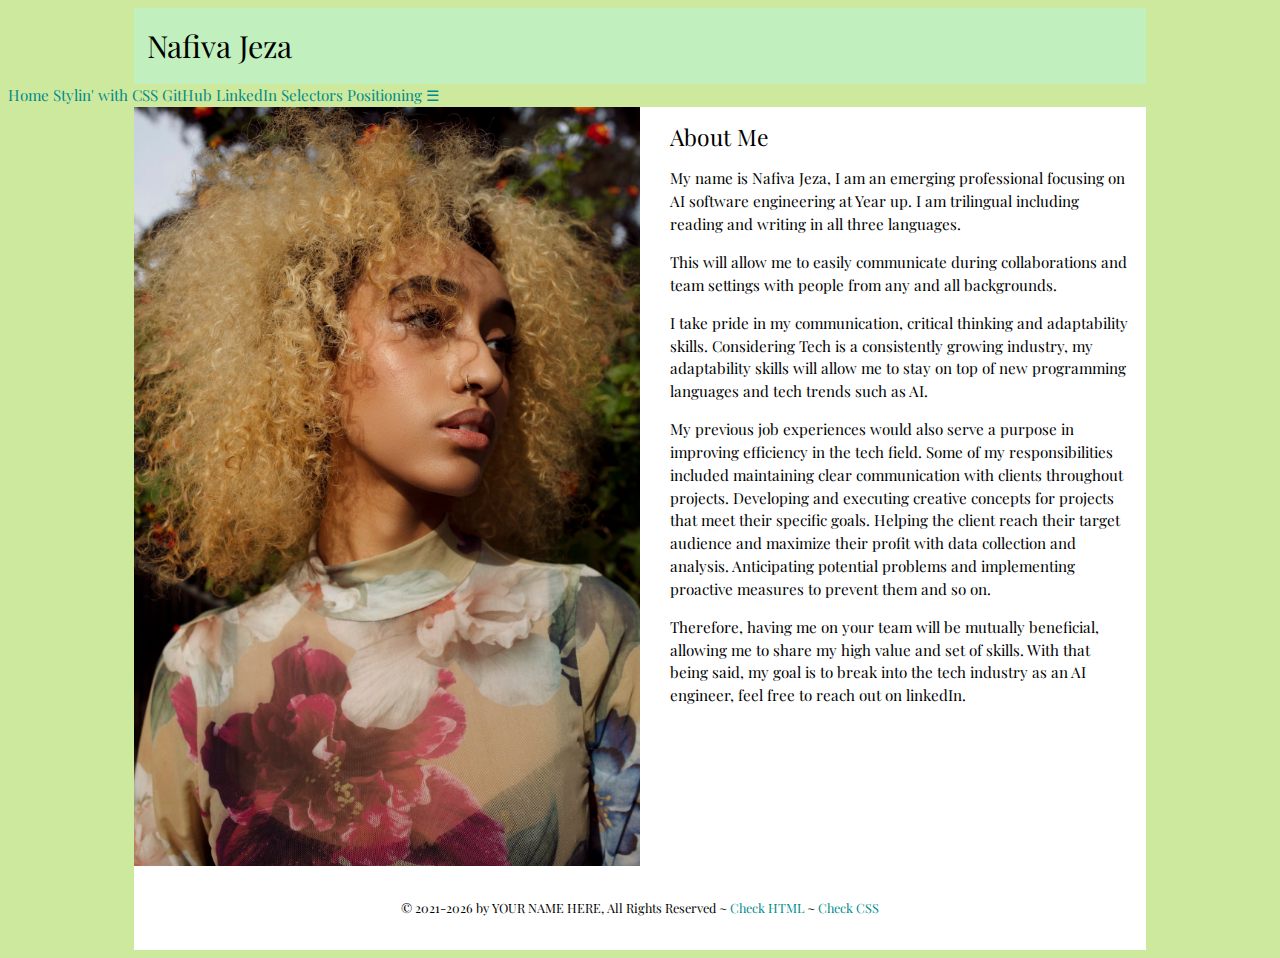
==== index.html @ 9d4c39eb "added positioning" ====
<!DOCTYPE html>
<html lang="en">

<head>
  <title>Nafiva Jeza</title>
  <meta charset="utf-8">
  <meta name="viewport" content="width=device-width">
  <link rel="stylesheet" href="css/main.css">
  <link rel="stylesheet" href="css/nav.css">
  <link rel="stylesheet" href="css/forms.css">
</head>

<body>
  <header>
    <h1 class="page-header">Nafiva Jeza</h1>
    <nav class="topnav" id="myTopnav">
      <a href="index.html" class="active">Home</a>
      <a href="https://nafiva.github.io/stylin-with-css/" target="_blank">Stylin' with CSS</a>
      <!--<a href="#" target="_blank">   </a>-->
      <a href="https://github.com/Nafiva" target="_blank">GitHub</a>
      <a href="https://www.linkedin.com/in/nafiva-jeza-5ba242167/" target="_blank">LinkedIn</a>
      <a href="https://nafiva.github.io/selectors/">Selectors</a>
      <a href="https://nafiva.github.io/positioning-/">Positioning</a>
      <a href="javascript:void(0);" class="icon" onclick="myFunction()">&#9776;</a>
    </nav>
  </header>

  <main class="wrapper">
    <picture class="profile">
      <source media="(min-width: 1200px)" srcset="images/desktop.jpg">
      <source media="(min-width: 501px)" srcset="images/tablet.jpg">
      <img src="images/phone.jpg" alt="That's me!">
    </picture>

    <h2 class="subheader">About Me</h2>

    <p>My name is Nafiva Jeza, I am an emerging professional focusing on AI software engineering at Year up. 
      I am trilingual including reading and writing in all three languages. </p>
      
      <p>This will allow me to easily communicate during collaborations and team settings with people from 
        any and all backgrounds.</p> 

      <p>I take pride in my communication, critical thinking and adaptability skills. Considering Tech is a 
        consistently growing industry, my adaptability skills will allow me to stay on top of new programming 
        languages and tech trends such as AI.</p>

        <p>My previous job experiences would also serve a purpose in improving efficiency in the tech field. 
          Some of my responsibilities included maintaining clear communication with clients throughout projects.
          Developing and executing creative concepts for projects that meet their specific goals. Helping the
          client reach their target audience and maximize their profit with data collection and analysis.
          Anticipating potential problems and implementing proactive measures to prevent them and so on. </p>

          <p>Therefore, having me on your team will be mutually beneficial, allowing me to share my high value 
            and set of skills. With that being said, my goal is to break into the tech industry as an AI engineer, 
            feel free to reach out on linkedIn. </p>
    
    <footer>
      <p><small>&copy; 2021-<span id="this-year"></span> by
          YOUR NAME HERE, All Rights Reserved ~
          <a id="html-checker" href="#" target="_blank">Check HTML</a> ~
          <a id="css-checker" href="#" target="_blank">Check CSS</a></small>
      </p>
    </footer>
  </main>

  <!-- Toggle between adding and removing the "responsive" class to topnav when the user clicks on the icon -->
  <script>
    //https://tinyurl.com/dynamic-html-checker
    document.getElementById("html-checker").setAttribute("href", "https://validator.w3.org/nu/?doc=" + location.href);

    document.getElementById("css-checker").setAttribute("href", "https://jigsaw.w3.org/css-validator/validator?uri=" + location.href);

    //set current year in span with id of this-year
    let d = new Date(); let thisYear = d.getFullYear();
    document.getElementById("this-year").innerHTML = thisYear;

    //manages mobile nav 
    function myFunction() {
      var x = document.getElementById("myTopnav");
      if (x.className === "topnav") {
        x.className += " responsive";
      } else {
        x.className = "topnav";
      }
    }   
  </script>

</body>

</html>
---- css/main.css ----
/* Global rules */

@import url('https://fonts.googleapis.com/css2?family=Playfair+Display&display=swap');

html {
    background-color:rgb(205, 233, 157);
    font-family: 'Playfair Display', serif;
    font-size: 0.95em;
    line-height: 1.5em;
}

::selection {
    color: #000; 
    background: #ff0;
}

h1 {
    font-weight: normal;
    margin: auto;
    background: #c1f0be; 
    line-height: 2.5em;
}

h1.page-header{
    font-family: 'Playfair Display', serif;
}

main.wrapper {
    background-color: white;
    overflow: auto;
}

p {
    margin: 1em; /* Top Right Bottom Left (TRBL) */
}

h2,h3 {
    font-weight: normal;
    margin-left: 1em;
    line-height: 1em;
}

a {
    color:darkcyan;
    text-decoration: none;
}

a:hover {
    color: whitesmoke;
    background-color: rgb(154, 206, 138);
    text-decoration: none;
}

footer {
    clear: both;
    text-align: center;
    padding: 1em;
}

/* Responsive rules */

/* DESKTOP */
@media all and (min-width:1200px) {
    main.wrapper {
        width: 80%;
        margin: auto;
    }
    
    h1 {
        width: 79%;
        padding-left: 1%;
    }
    
    picture.profile img {
        width: 50%;
        float: left;
        margin-right: 2em;
    }
    
}

/* TABLET */
@media all and (min-width:501px) and (max-width:1199px) {
    main.wrapper {
        width: 90%;
        margin: auto;
    }
    
    h1 {
        width: 89%;
        padding-left: 1%;
    }
    
    picture.profile img {
        width: 50%;
        float: right;
        margin-left: 1em;
    }

}

/* PHONE */
@media all and (max-width:500px) {
    main.wrapper {
        width: 100%;
    }
    
    h1 {
        width: 99%;
        padding-left: 1%;
    }
    
    picture.profile img {
        width: 100%;
    }
    
}
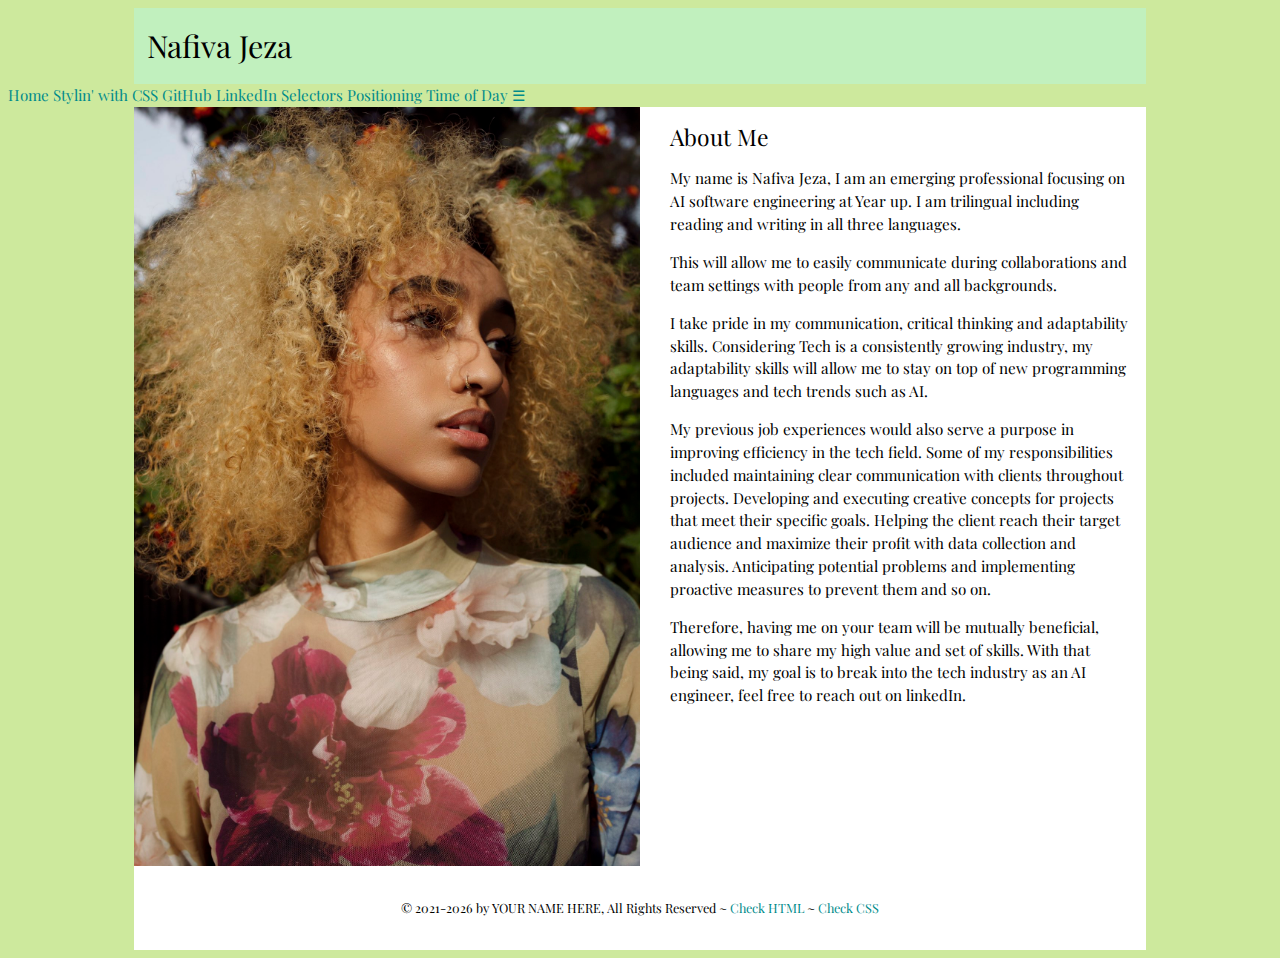
==== commit 4310ef1b: "link added" ====
--- a/index.html
+++ b/index.html
@@ -21,6 +21,7 @@
       <a href="https://www.linkedin.com/in/nafiva-jeza-5ba242167/" target="_blank">LinkedIn</a>
       <a href="https://nafiva.github.io/selectors/">Selectors</a>
       <a href="https://nafiva.github.io/positioning-/">Positioning</a>
+      <a href="https://nafiva.github.io/time-of-day/">Time of Day</a>
       <a href="javascript:void(0);" class="icon" onclick="myFunction()">&#9776;</a>
     </nav>
   </header>
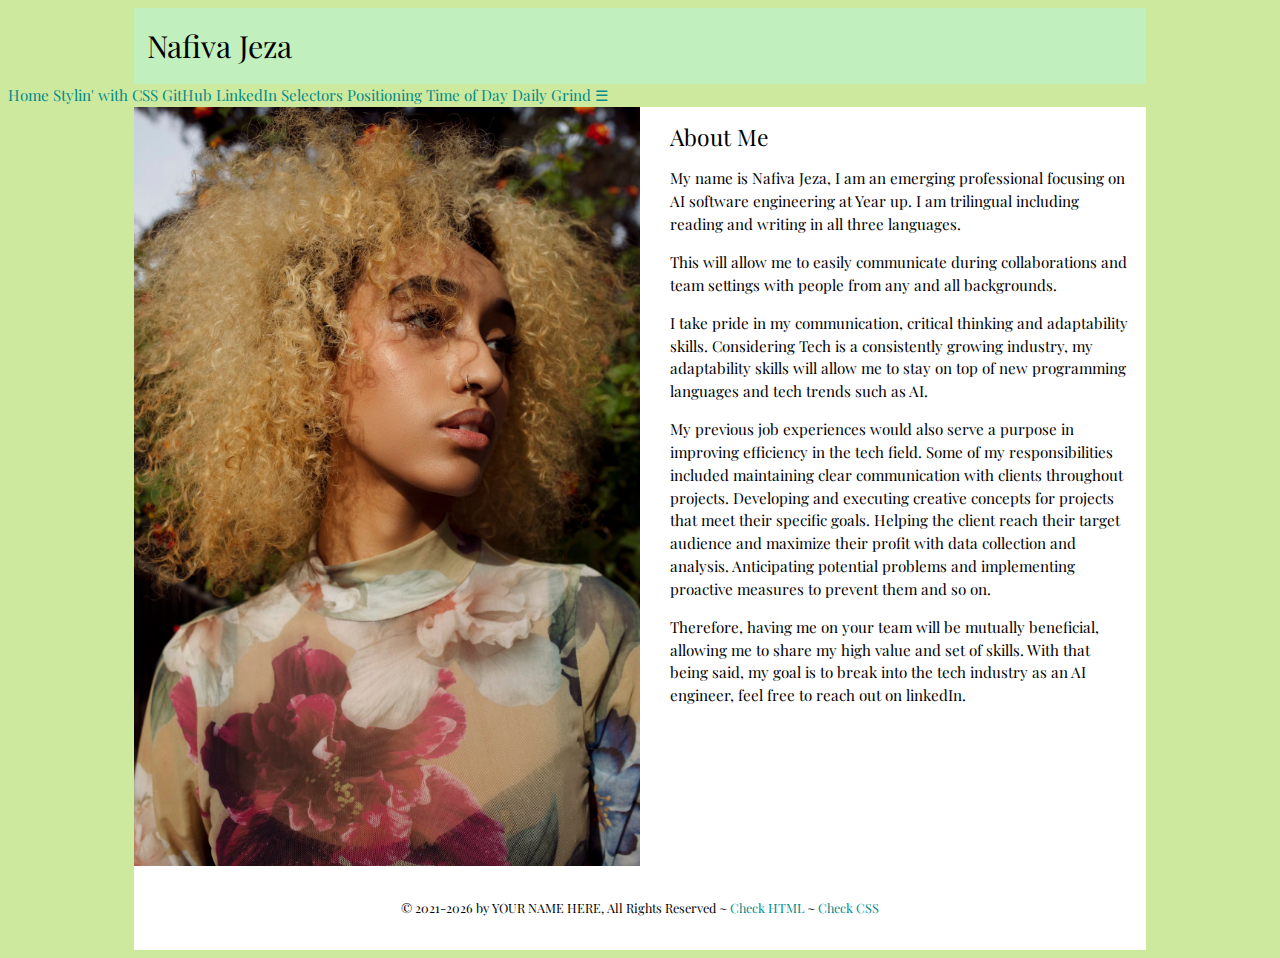
==== commit 448cdec8: "adding daily grind" ====
--- a/index.html
+++ b/index.html
@@ -22,6 +22,9 @@
       <a href="https://nafiva.github.io/selectors/">Selectors</a>
       <a href="https://nafiva.github.io/positioning-/">Positioning</a>
       <a href="https://nafiva.github.io/time-of-day/">Time of Day</a>
+      <a href="https://nafiva.github.io/daily-grind/">Daily Grind</a>
+      
+
       <a href="javascript:void(0);" class="icon" onclick="myFunction()">&#9776;</a>
     </nav>
   </header>
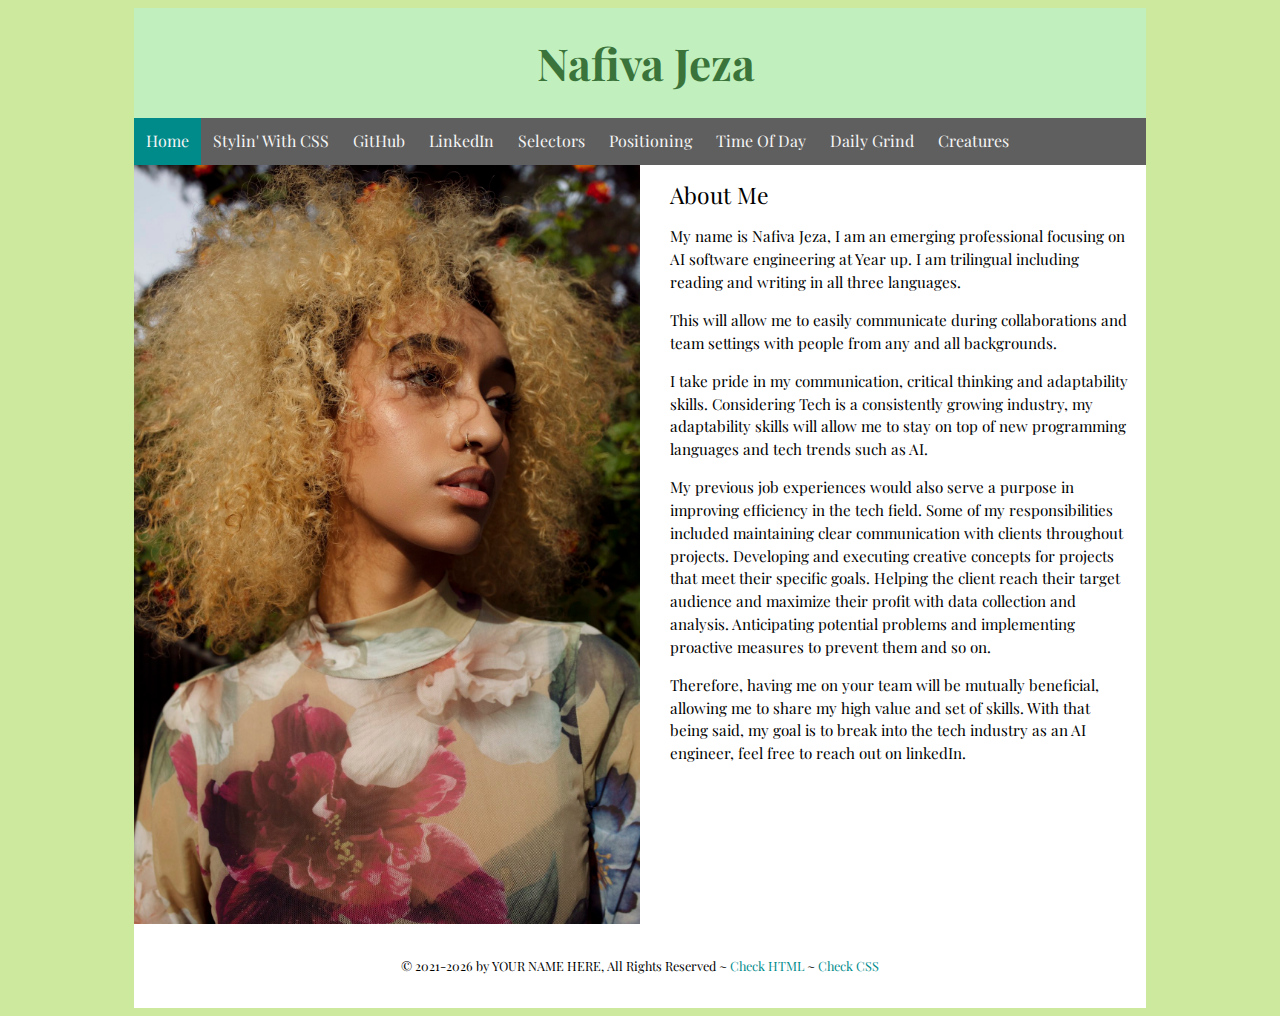
==== commit 79890b62: "added creatures" ====
--- a/index.html
+++ b/index.html
@@ -23,6 +23,7 @@
       <a href="https://nafiva.github.io/positioning-/">Positioning</a>
       <a href="https://nafiva.github.io/time-of-day/">Time of Day</a>
       <a href="https://nafiva.github.io/daily-grind/">Daily Grind</a>
+      <a href="https://nafiva.github.io/creatures/">Creatures</a>
       
 
       <a href="javascript:void(0);" class="icon" onclick="myFunction()">&#9776;</a>
--- a/css/main.css
+++ b/css/main.css
@@ -15,7 +15,9 @@
 }
 
 h1 {
-    font-weight: normal;
+    text-align: center;
+    font-size: 44px;
+    color: rgb(59, 116, 59);
     margin: auto;
     background: #c1f0be; 
     line-height: 2.5em;
--- a/css/nav.css
+++ b/css/nav.css
@@ -0,0 +1,78 @@
+/* Global rules */
+.topnav {
+    margin: auto;
+    background-color: rgb(95,95,95);
+    overflow: auto;
+}
+
+.topnav a {
+    float: left;
+    display: block;
+    color: whitesmoke;
+    text-align: center;
+    padding: 12px 12px;
+    text-decoration: none;
+    text-transform: capitalize;
+    font-size: 16px;
+}
+
+.topnav a.hover, .active {
+    background-color: darkcyan;
+}
+
+.topnav .icon {
+    display: none;
+}
+
+
+
+/* Responsive rules - apply when screen width is less than 1200px */
+
+@media screen and (max-width: 1199px) {
+    .topnav a:not(:first-child) {
+        display: none;
+    }
+    
+    .topnav a.icon {
+        float: right;
+        display: block;
+    }
+    
+    .topnav.responsive {
+        position: relative;
+    }
+    
+    .topnav.responsive a {
+        float: none;
+        display: block;
+        text-align: left;
+    }
+    
+    .topnav.responsive a.icon {
+        position: absolute;
+        right: 0;
+        top: 0;
+    }
+}
+
+
+/* DESKTOP */
+@media all and (min-width:1200px) {
+    .topnav {
+        width: 80%;
+    }
+}
+
+/* TABLET */
+@media all and (min-width:501px) and (max-width:1199px) {
+    .topnav {
+        width: 90%;
+    }
+}
+
+/* PHONE */
+@media all and (max-width:500px) {
+    .topnav {
+        width: 100%;
+    }
+}
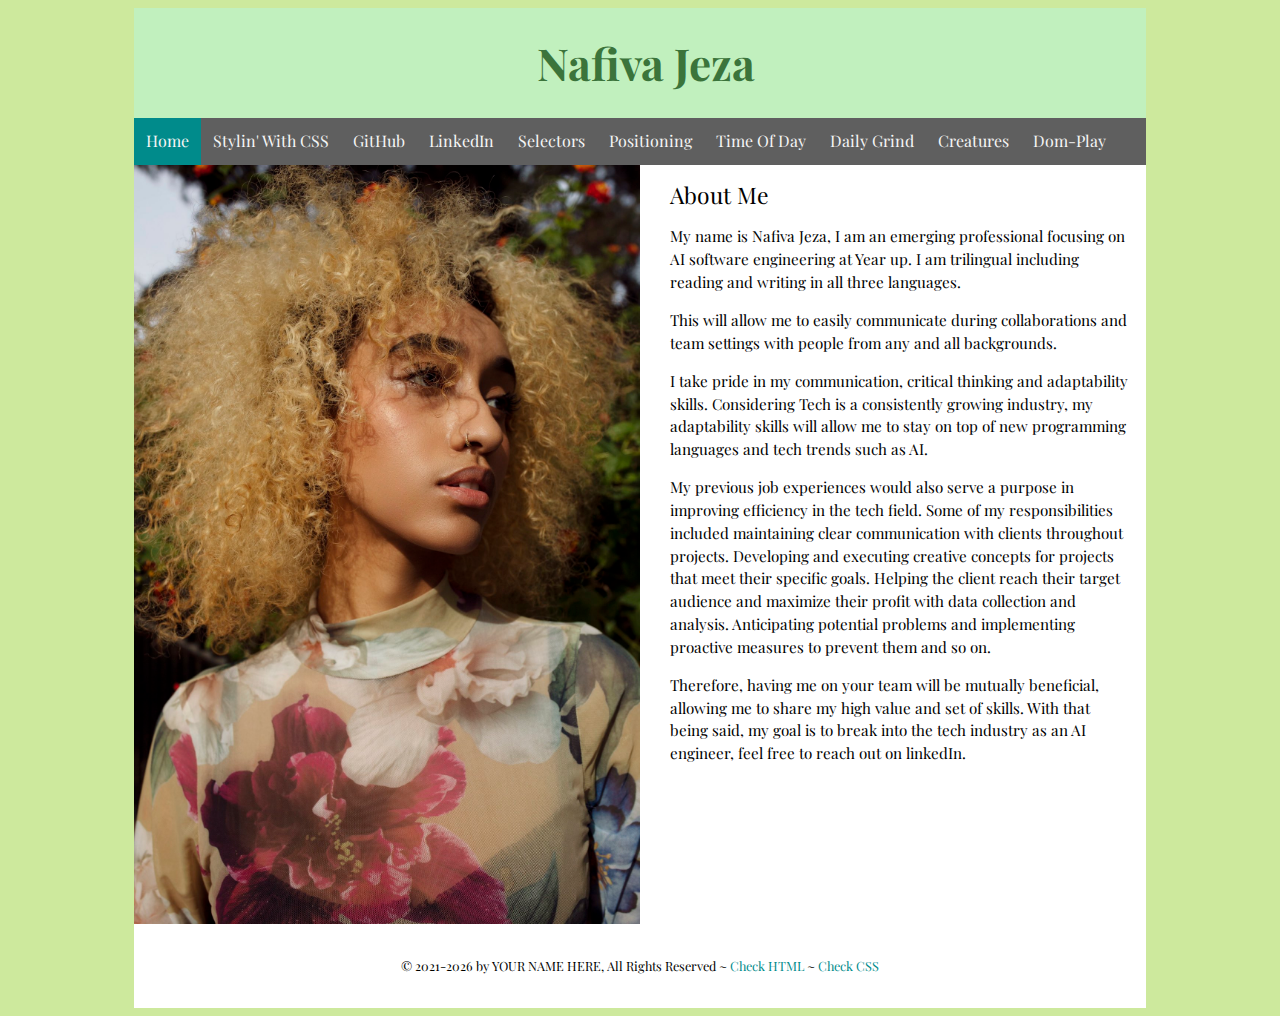
==== commit 3f138948: "added dom-play" ====
--- a/index.html
+++ b/index.html
@@ -24,7 +24,7 @@
       <a href="https://nafiva.github.io/time-of-day/">Time of Day</a>
       <a href="https://nafiva.github.io/daily-grind/">Daily Grind</a>
       <a href="https://nafiva.github.io/creatures/">Creatures</a>
-      
+      <a href="https://nafiva.github.io/dom-play/">Dom-Play</a>
 
       <a href="javascript:void(0);" class="icon" onclick="myFunction()">&#9776;</a>
     </nav>
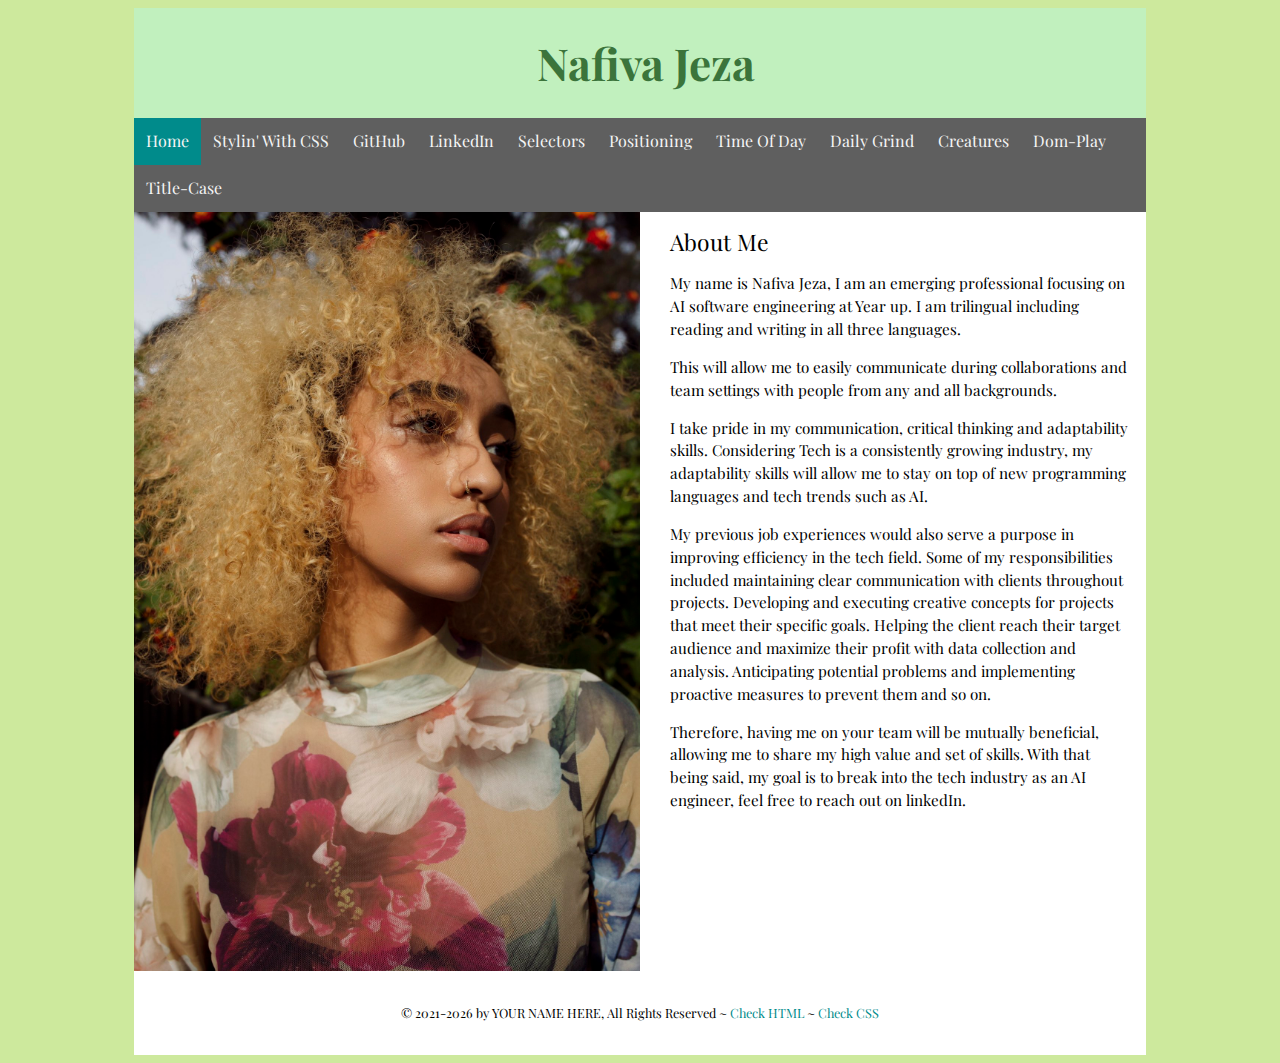
==== commit ec537bf1: "added title-case" ====
--- a/index.html
+++ b/index.html
@@ -15,17 +15,20 @@
     <h1 class="page-header">Nafiva Jeza</h1>
     <nav class="topnav" id="myTopnav">
       <a href="index.html" class="active">Home</a>
-      <a href="https://nafiva.github.io/stylin-with-css/" target="_blank">Stylin' with CSS</a>
-      <!--<a href="#" target="_blank">   </a>-->
-      <a href="https://github.com/Nafiva" target="_blank">GitHub</a>
-      <a href="https://www.linkedin.com/in/nafiva-jeza-5ba242167/" target="_blank">LinkedIn</a>
-      <a href="https://nafiva.github.io/selectors/">Selectors</a>
-      <a href="https://nafiva.github.io/positioning-/">Positioning</a>
-      <a href="https://nafiva.github.io/time-of-day/">Time of Day</a>
-      <a href="https://nafiva.github.io/daily-grind/">Daily Grind</a>
-      <a href="https://nafiva.github.io/creatures/">Creatures</a>
-      <a href="https://nafiva.github.io/dom-play/">Dom-Play</a>
+          <a href="https://nafiva.github.io/stylin-with-css/" target="_blank">Stylin' with CSS</a>
+          <!--<a href="#" target="_blank">   </a>-->
+          <a href="https://github.com/Nafiva" target="_blank">GitHub</a>
+          <a href="https://www.linkedin.com/in/nafiva-jeza-5ba242167/" target="_blank">LinkedIn</a>
+          <a href="https://nafiva.github.io/selectors/">Selectors</a>
+          <a href="https://nafiva.github.io/positioning-/">Positioning</a>
+          <a href="https://nafiva.github.io/time-of-day/">Time of Day</a>
+          <a href="https://nafiva.github.io/daily-grind/">Daily Grind</a>
+          <a href="https://nafiva.github.io/creatures/">Creatures</a>
+          <a href="https://nafiva.github.io/dom-play/">Dom-Play</a>
+          <a href="https://nafiva.github.io/title-case/">Title-Case</a>
 
+
+        
       <a href="javascript:void(0);" class="icon" onclick="myFunction()">&#9776;</a>
     </nav>
   </header>
--- a/css/nav.css
+++ b/css/nav.css
@@ -23,6 +23,8 @@
 .topnav .icon {
     display: none;
 }
+
+ 
 
 
 
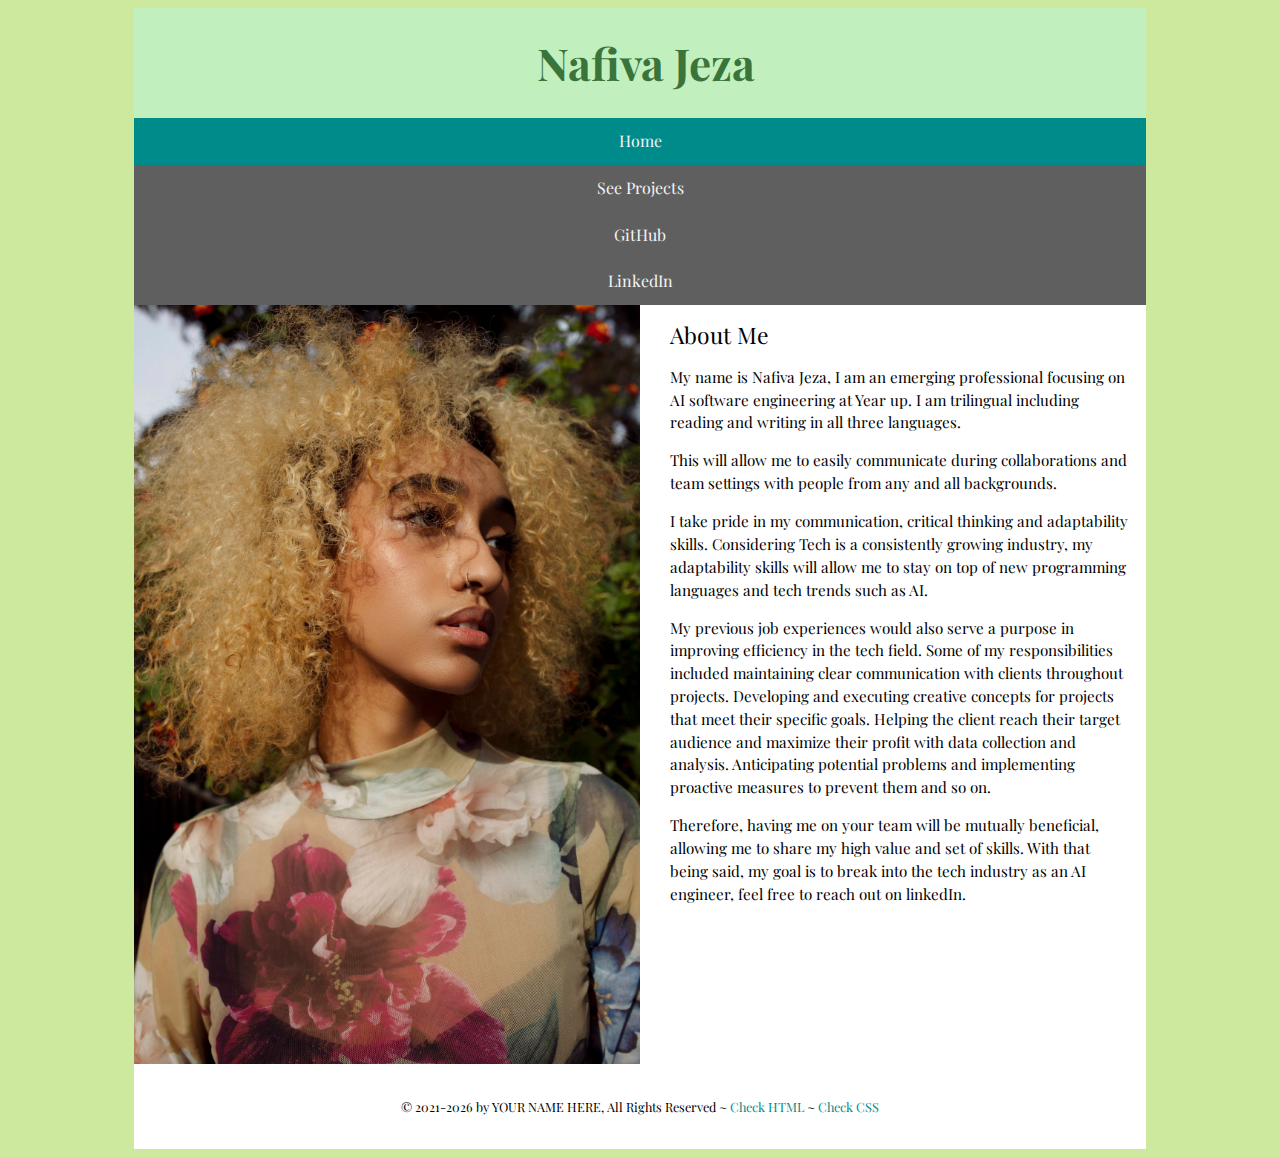
==== commit 2e32affd: "adds projects page" ====
--- a/index.html
+++ b/index.html
@@ -15,18 +15,19 @@
     <h1 class="page-header">Nafiva Jeza</h1>
     <nav class="topnav" id="myTopnav">
       <a href="index.html" class="active">Home</a>
-          <a href="https://nafiva.github.io/stylin-with-css/" target="_blank">Stylin' with CSS</a>
+      
+
+      <div class="main">
+        <nav class="navbar">
+          <li><a href="project.html">See Projects</a></li>
+          <li><a href="https://github.com/Nafiva" target="_blank">GitHub</a></li>
+          <li><a href="https://www.linkedin.com/in/nafiva-jeza-5ba242167/" target="_blank">LinkedIn</a></li>
+          
+         
           <!--<a href="#" target="_blank">   </a>-->
-          <a href="https://github.com/Nafiva" target="_blank">GitHub</a>
-          <a href="https://www.linkedin.com/in/nafiva-jeza-5ba242167/" target="_blank">LinkedIn</a>
-          <a href="https://nafiva.github.io/selectors/">Selectors</a>
-          <a href="https://nafiva.github.io/positioning-/">Positioning</a>
-          <a href="https://nafiva.github.io/time-of-day/">Time of Day</a>
-          <a href="https://nafiva.github.io/daily-grind/">Daily Grind</a>
-          <a href="https://nafiva.github.io/creatures/">Creatures</a>
-          <a href="https://nafiva.github.io/dom-play/">Dom-Play</a>
-          <a href="https://nafiva.github.io/title-case/">Title-Case</a>
-
+          
+        </nav>
+      </div>
 
         
       <a href="javascript:void(0);" class="icon" onclick="myFunction()">&#9776;</a>
--- a/css/nav.css
+++ b/css/nav.css
@@ -6,7 +6,7 @@
 }
 
 .topnav a {
-    float: left;
+    display: inline-block;
     display: block;
     color: whitesmoke;
     text-align: center;
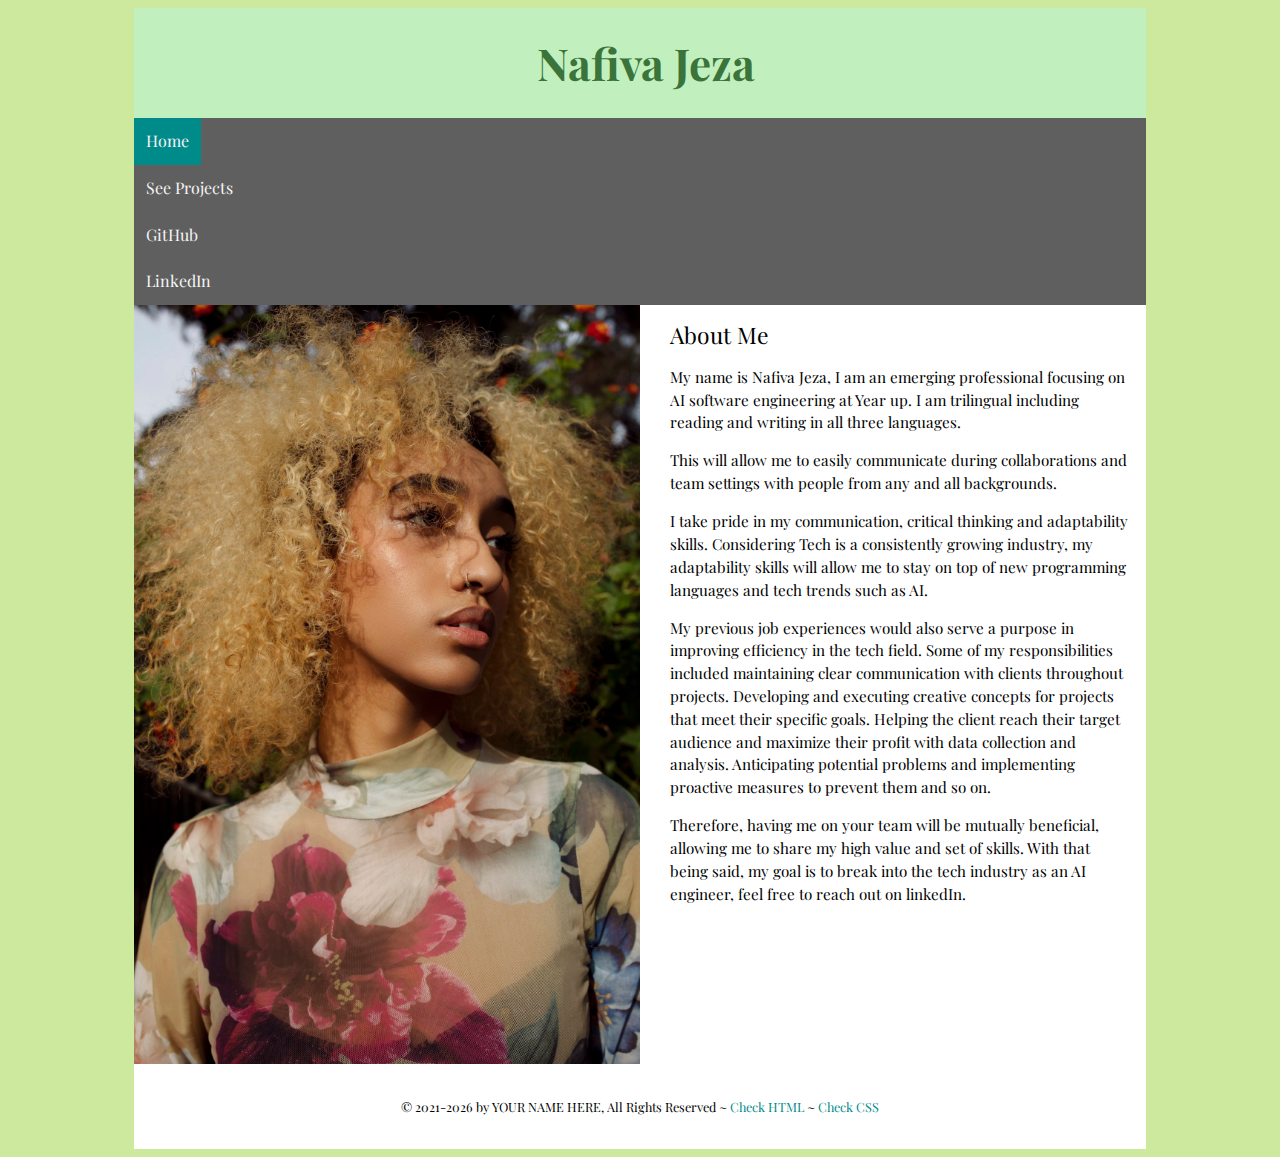
==== commit 21536ba3: "adjust nav" ====
--- a/index.html
+++ b/index.html
@@ -13,7 +13,7 @@
 <body>
   <header>
     <h1 class="page-header">Nafiva Jeza</h1>
-    <nav class="topnav" id="myTopnav">
+      <nav class="topnav" id="myTopnav">
       <a href="index.html" class="active">Home</a>
       
 
--- a/css/nav.css
+++ b/css/nav.css
@@ -7,7 +7,6 @@
 
 .topnav a {
     display: inline-block;
-    display: block;
     color: whitesmoke;
     text-align: center;
     padding: 12px 12px;
